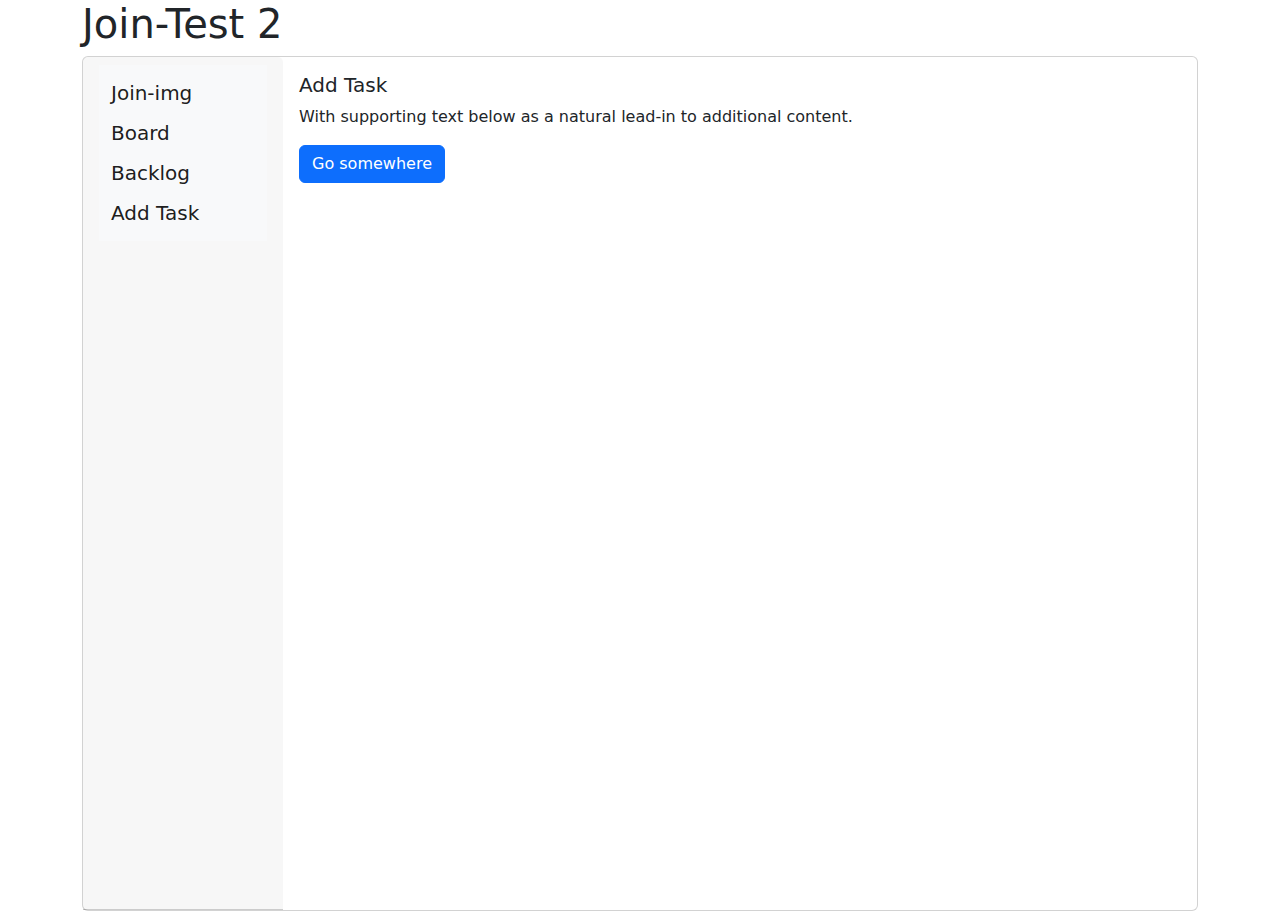
==== html/index.html @ 09a5a644 "added w3include header in all html besides login.html" ====
<!DOCTYPE html>
<html lang="en">

<head>
    <meta charset="UTF-8">
    <meta http-equiv="X-UA-Compatible" content="IE=edge">
    <meta name="viewport" content="width=device-width, initial-scale=1.0">
    <title>Join</title>
    <!-- <script src="./mini_backend.js"></script> -->
    <script src="../js/script.js"></script>
    <script src="../js/w3include.js"></script>
    <link rel="stylesheet" href="../css/fonts.css">
    <link rel="stylesheet" href="../css/style.css">
    <link rel="stylesheet" href="../node_modules\bootstrap\dist\css\bootstrap.min.css">
    <link rel="apple-touch-icon" sizes="180x180" href="../favicon/apple-touch-icon.png">
    <link rel="icon" type="image/png" sizes="32x32" href="../favicon/favicon-32x32.png">
    <link rel="icon" type="image/png" sizes="16x16" href="../favicon/favicon-16x16.png">
    <link rel="manifest" href="../favicon/site.webmanifest">
</head>

<body onload="init()">
    <div class="container">
        <h1>Join-Test 2</h1>
        <div class="card">
            <div w3-include-html="../html/header.html" class="card-header">
            </div>
            <div class="card-body">
                <h5 class="card-title">Add Task</h5>
                <p class="card-text">With supporting text below as a natural lead-in to additional content.</p>
                <a href="#" class="btn btn-primary">Go somewhere</a>
            </div>
        </div>
    </div>
</body>

</html>
---- css/fonts.css ----
/* pt-sans-regular - latin */

@font-face {
    font-family: 'PT Sans';
    font-style: normal;
    font-weight: 400;
    src: url('./fonts/pt-sans-v17-latin-regular.eot');
    /* IE9 Compat Modes */
    src: local(''), url('./fonts/pt-sans-v17-latin-regular.eot?#iefix') format('embedded-opentype'), /* IE6-IE8 */
    url('./fonts/pt-sans-v17-latin-regular.woff2') format('woff2'), /* Super Modern Browsers */
    url('./fonts/pt-sans-v17-latin-regular.woff') format('woff'), /* Modern Browsers */
    url('./fonts/pt-sans-v17-latin-regular.ttf') format('truetype'), /* Safari, Android, iOS */
    url('./fonts/pt-sans-v17-latin-regular.svg#PTSans') format('svg');
    /* Legacy iOS */
}


/* pt-sans-italic - latin */

@font-face {
    font-family: 'PT Sans';
    font-style: italic;
    font-weight: 400;
    src: url('./fonts/pt-sans-v17-latin-italic.eot');
    /* IE9 Compat Modes */
    src: local(''), url('./fonts/pt-sans-v17-latin-italic.eot?#iefix') format('embedded-opentype'), /* IE6-IE8 */
    url('./fonts/pt-sans-v17-latin-italic.woff2') format('woff2'), /* Super Modern Browsers */
    url('./fonts/pt-sans-v17-latin-italic.woff') format('woff'), /* Modern Browsers */
    url('./fonts/pt-sans-v17-latin-italic.ttf') format('truetype'), /* Safari, Android, iOS */
    url('./fonts/pt-sans-v17-latin-italic.svg#PTSans') format('svg');
    /* Legacy iOS */
}


/* pt-sans-700 - latin */

@font-face {
    font-family: 'PT Sans';
    font-style: normal;
    font-weight: 700;
    src: url('./fonts/pt-sans-v17-latin-700.eot');
    /* IE9 Compat Modes */
    src: local(''), url('./fonts/pt-sans-v17-latin-700.eot?#iefix') format('embedded-opentype'), /* IE6-IE8 */
    url('./fonts/pt-sans-v17-latin-700.woff2') format('woff2'), /* Super Modern Browsers */
    url('./fonts/pt-sans-v17-latin-700.woff') format('woff'), /* Modern Browsers */
    url('./fonts/pt-sans-v17-latin-700.ttf') format('truetype'), /* Safari, Android, iOS */
    url('./fonts/pt-sans-v17-latin-700.svg#PTSans') format('svg');
    /* Legacy iOS */
}


/* pt-sans-700italic - latin */

@font-face {
    font-family: 'PT Sans';
    font-style: italic;
    font-weight: 700;
    src: url('./fonts/pt-sans-v17-latin-700italic.eot');
    /* IE9 Compat Modes */
    src: local(''), url('./fonts/pt-sans-v17-latin-700italic.eot?#iefix') format('embedded-opentype'), /* IE6-IE8 */
    url('./fonts/pt-sans-v17-latin-700italic.woff2') format('woff2'), /* Super Modern Browsers */
    url('./fonts/pt-sans-v17-latin-700italic.woff') format('woff'), /* Modern Browsers */
    url('./fonts/pt-sans-v17-latin-700italic.ttf') format('truetype'), /* Safari, Android, iOS */
    url('./fonts/pt-sans-v17-latin-700italic.svg#PTSans') format('svg');
    /* Legacy iOS */
}
---- css/style.css ----
body {
    margin: 0;
    font-family: 'PT Sans';
}

.card {
    display: flex;
    flex-direction: row !important;
    min-height: 95vh;
}

.card-header {
    max-width: 200px;
}
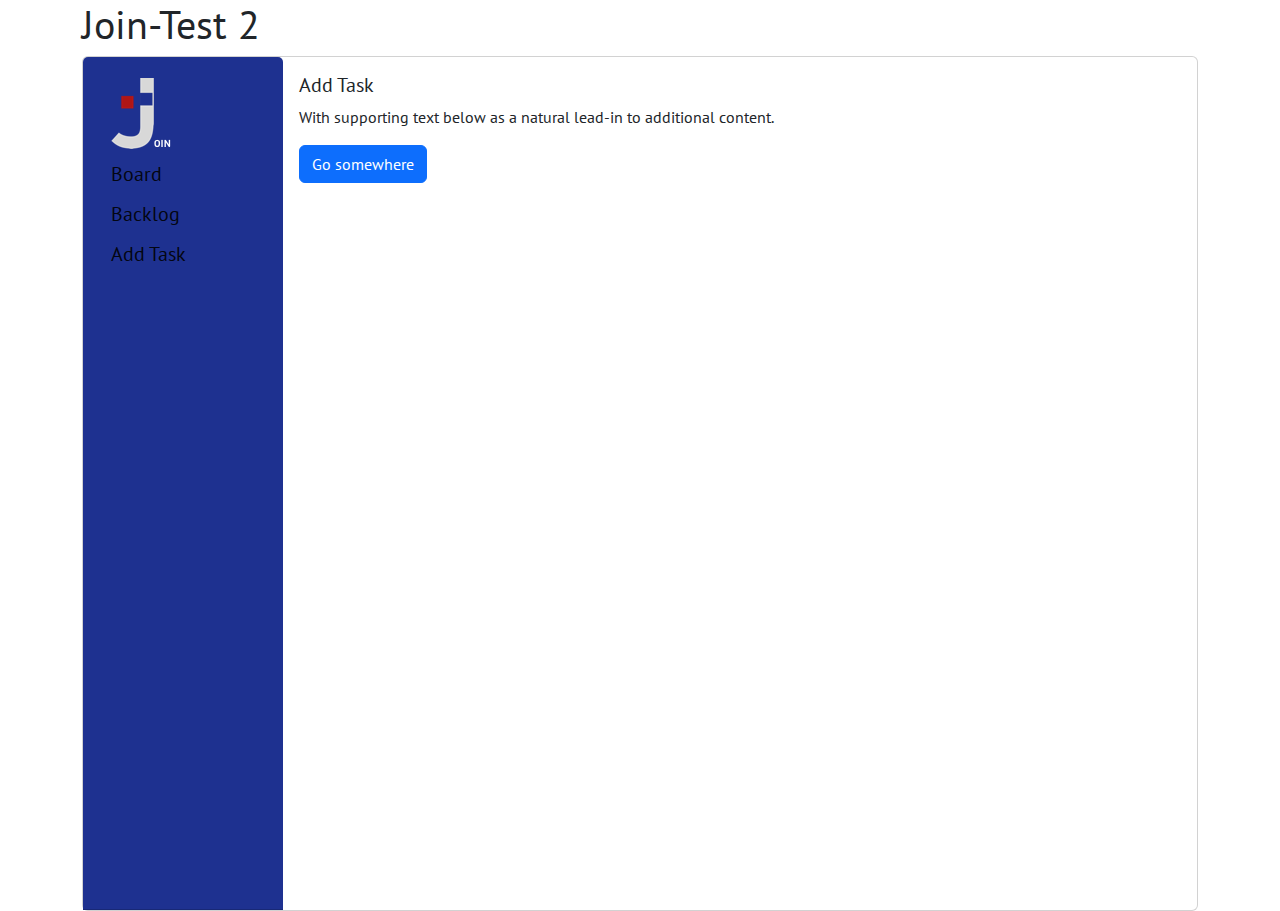
==== commit d71c5933: "navbar design" ====
--- a/html/index.html
+++ b/html/index.html
@@ -9,9 +9,9 @@
     <!-- <script src="./mini_backend.js"></script> -->
     <script src="../js/script.js"></script>
     <script src="../js/w3include.js"></script>
+    <link rel="stylesheet" href="../node_modules\bootstrap\dist\css\bootstrap.min.css">
     <link rel="stylesheet" href="../css/fonts.css">
     <link rel="stylesheet" href="../css/style.css">
-    <link rel="stylesheet" href="../node_modules\bootstrap\dist\css\bootstrap.min.css">
     <link rel="apple-touch-icon" sizes="180x180" href="../favicon/apple-touch-icon.png">
     <link rel="icon" type="image/png" sizes="32x32" href="../favicon/favicon-32x32.png">
     <link rel="icon" type="image/png" sizes="16x16" href="../favicon/favicon-16x16.png">
--- a/css/fonts.css
+++ b/css/fonts.css
@@ -4,30 +4,13 @@
     font-family: 'PT Sans';
     font-style: normal;
     font-weight: 400;
-    src: url('./fonts/pt-sans-v17-latin-regular.eot');
+    src: url('../fonts/pt-sans-v17-latin-regular.eot');
     /* IE9 Compat Modes */
-    src: local(''), url('./fonts/pt-sans-v17-latin-regular.eot?#iefix') format('embedded-opentype'), /* IE6-IE8 */
-    url('./fonts/pt-sans-v17-latin-regular.woff2') format('woff2'), /* Super Modern Browsers */
-    url('./fonts/pt-sans-v17-latin-regular.woff') format('woff'), /* Modern Browsers */
-    url('./fonts/pt-sans-v17-latin-regular.ttf') format('truetype'), /* Safari, Android, iOS */
-    url('./fonts/pt-sans-v17-latin-regular.svg#PTSans') format('svg');
-    /* Legacy iOS */
-}
-
-
-/* pt-sans-italic - latin */
-
-@font-face {
-    font-family: 'PT Sans';
-    font-style: italic;
-    font-weight: 400;
-    src: url('./fonts/pt-sans-v17-latin-italic.eot');
-    /* IE9 Compat Modes */
-    src: local(''), url('./fonts/pt-sans-v17-latin-italic.eot?#iefix') format('embedded-opentype'), /* IE6-IE8 */
-    url('./fonts/pt-sans-v17-latin-italic.woff2') format('woff2'), /* Super Modern Browsers */
-    url('./fonts/pt-sans-v17-latin-italic.woff') format('woff'), /* Modern Browsers */
-    url('./fonts/pt-sans-v17-latin-italic.ttf') format('truetype'), /* Safari, Android, iOS */
-    url('./fonts/pt-sans-v17-latin-italic.svg#PTSans') format('svg');
+    src: local(''), url('../fonts/pt-sans-v17-latin-regular.eot?#iefix') format('embedded-opentype'), /* IE6-IE8 */
+    url('../fonts/pt-sans-v17-latin-regular.woff2') format('woff2'), /* Super Modern Browsers */
+    url('../fonts/pt-sans-v17-latin-regular.woff') format('woff'), /* Modern Browsers */
+    url('../fonts/pt-sans-v17-latin-regular.ttf') format('truetype'), /* Safari, Android, iOS */
+    url('../fonts/pt-sans-v17-latin-regular.svg#PTSans') format('svg');
     /* Legacy iOS */
 }
 
@@ -38,13 +21,13 @@
     font-family: 'PT Sans';
     font-style: normal;
     font-weight: 700;
-    src: url('./fonts/pt-sans-v17-latin-700.eot');
+    src: url('../fonts/pt-sans-v17-latin-700.eot');
     /* IE9 Compat Modes */
-    src: local(''), url('./fonts/pt-sans-v17-latin-700.eot?#iefix') format('embedded-opentype'), /* IE6-IE8 */
-    url('./fonts/pt-sans-v17-latin-700.woff2') format('woff2'), /* Super Modern Browsers */
-    url('./fonts/pt-sans-v17-latin-700.woff') format('woff'), /* Modern Browsers */
-    url('./fonts/pt-sans-v17-latin-700.ttf') format('truetype'), /* Safari, Android, iOS */
-    url('./fonts/pt-sans-v17-latin-700.svg#PTSans') format('svg');
+    src: local(''), url('../fonts/pt-sans-v17-latin-700.eot?#iefix') format('embedded-opentype'), /* IE6-IE8 */
+    url('../fonts/pt-sans-v17-latin-700.woff2') format('woff2'), /* Super Modern Browsers */
+    url('../fonts/pt-sans-v17-latin-700.woff') format('woff'), /* Modern Browsers */
+    url('../fonts/pt-sans-v17-latin-700.ttf') format('truetype'), /* Safari, Android, iOS */
+    url('../fonts/pt-sans-v17-latin-700.svg#PTSans') format('svg');
     /* Legacy iOS */
 }
 
@@ -55,12 +38,12 @@
     font-family: 'PT Sans';
     font-style: italic;
     font-weight: 700;
-    src: url('./fonts/pt-sans-v17-latin-700italic.eot');
+    src: url('../fonts/pt-sans-v17-latin-700italic.eot');
     /* IE9 Compat Modes */
-    src: local(''), url('./fonts/pt-sans-v17-latin-700italic.eot?#iefix') format('embedded-opentype'), /* IE6-IE8 */
-    url('./fonts/pt-sans-v17-latin-700italic.woff2') format('woff2'), /* Super Modern Browsers */
-    url('./fonts/pt-sans-v17-latin-700italic.woff') format('woff'), /* Modern Browsers */
-    url('./fonts/pt-sans-v17-latin-700italic.ttf') format('truetype'), /* Safari, Android, iOS */
-    url('./fonts/pt-sans-v17-latin-700italic.svg#PTSans') format('svg');
+    src: local(''), url('../fonts/pt-sans-v17-latin-700italic.eot?#iefix') format('embedded-opentype'), /* IE6-IE8 */
+    url('../fonts/pt-sans-v17-latin-700italic.woff2') format('woff2'), /* Super Modern Browsers */
+    url('../fonts/pt-sans-v17-latin-700italic.woff') format('woff'), /* Modern Browsers */
+    url('../fonts/pt-sans-v17-latin-700italic.ttf') format('truetype'), /* Safari, Android, iOS */
+    url('../fonts/pt-sans-v17-latin-700italic.svg#PTSans') format('svg');
     /* Legacy iOS */
 }--- a/css/style.css
+++ b/css/style.css
@@ -11,4 +11,13 @@
 
 .card-header {
     max-width: 200px;
+    background-color: #1E3190 !important;
+}
+
+.container-fluid {
+    background-color: #1E3190 !important;
+}
+
+.navbar {
+    background-color: #1E3190 !important;
 }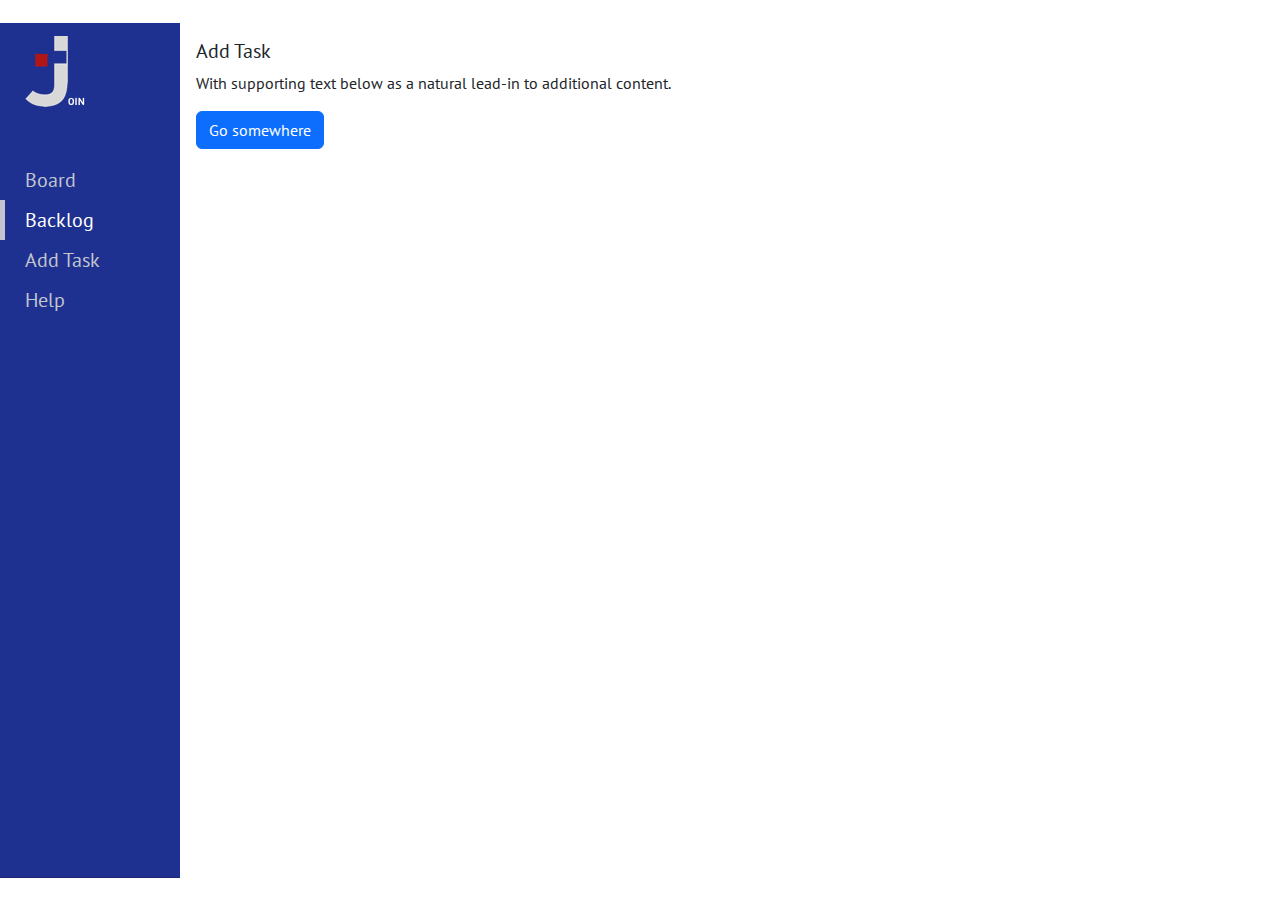
==== commit ba6f6a8c: "navbar design" ====
--- a/html/index.html
+++ b/html/index.html
@@ -20,7 +20,6 @@
 
 <body onload="init()">
     <div class="container">
-        <h1>Join-Test 2</h1>
         <div class="card">
             <div w3-include-html="../html/header.html" class="card-header">
             </div>
--- a/css/style.css
+++ b/css/style.css
@@ -1,23 +1,47 @@
 body {
     margin: 0;
     font-family: 'PT Sans';
+}
+
+.container {
+    padding-left: 0;
+    margin-left: 0;
+    margin-top: 2.5vh;
 }
 
 .card {
     display: flex;
     flex-direction: row !important;
     min-height: 95vh;
+    --bs-card-inner-border-radius: unset;
+    border: unset;
 }
 
 .card-header {
-    max-width: 200px;
+    max-width: 180px;
     background-color: #1E3190 !important;
-}
-
-.container-fluid {
-    background-color: #1E3190 !important;
+    padding: 0;
 }
 
 .navbar {
     background-color: #1E3190 !important;
+}
+
+.navbar-brand {
+    padding-left: 20px;
+    color: #C3C5CF;
+}
+
+.brd-left-active {
+    border-left: 5px solid #C3C5CF;
+    color: white;
+}
+
+.brd-left-inactive {
+    border-left: 5px solid transparent;
+}
+
+.navbar-brand:hover {
+    color: white;
+    border-left: 5px solid #C3C5CF;
 }